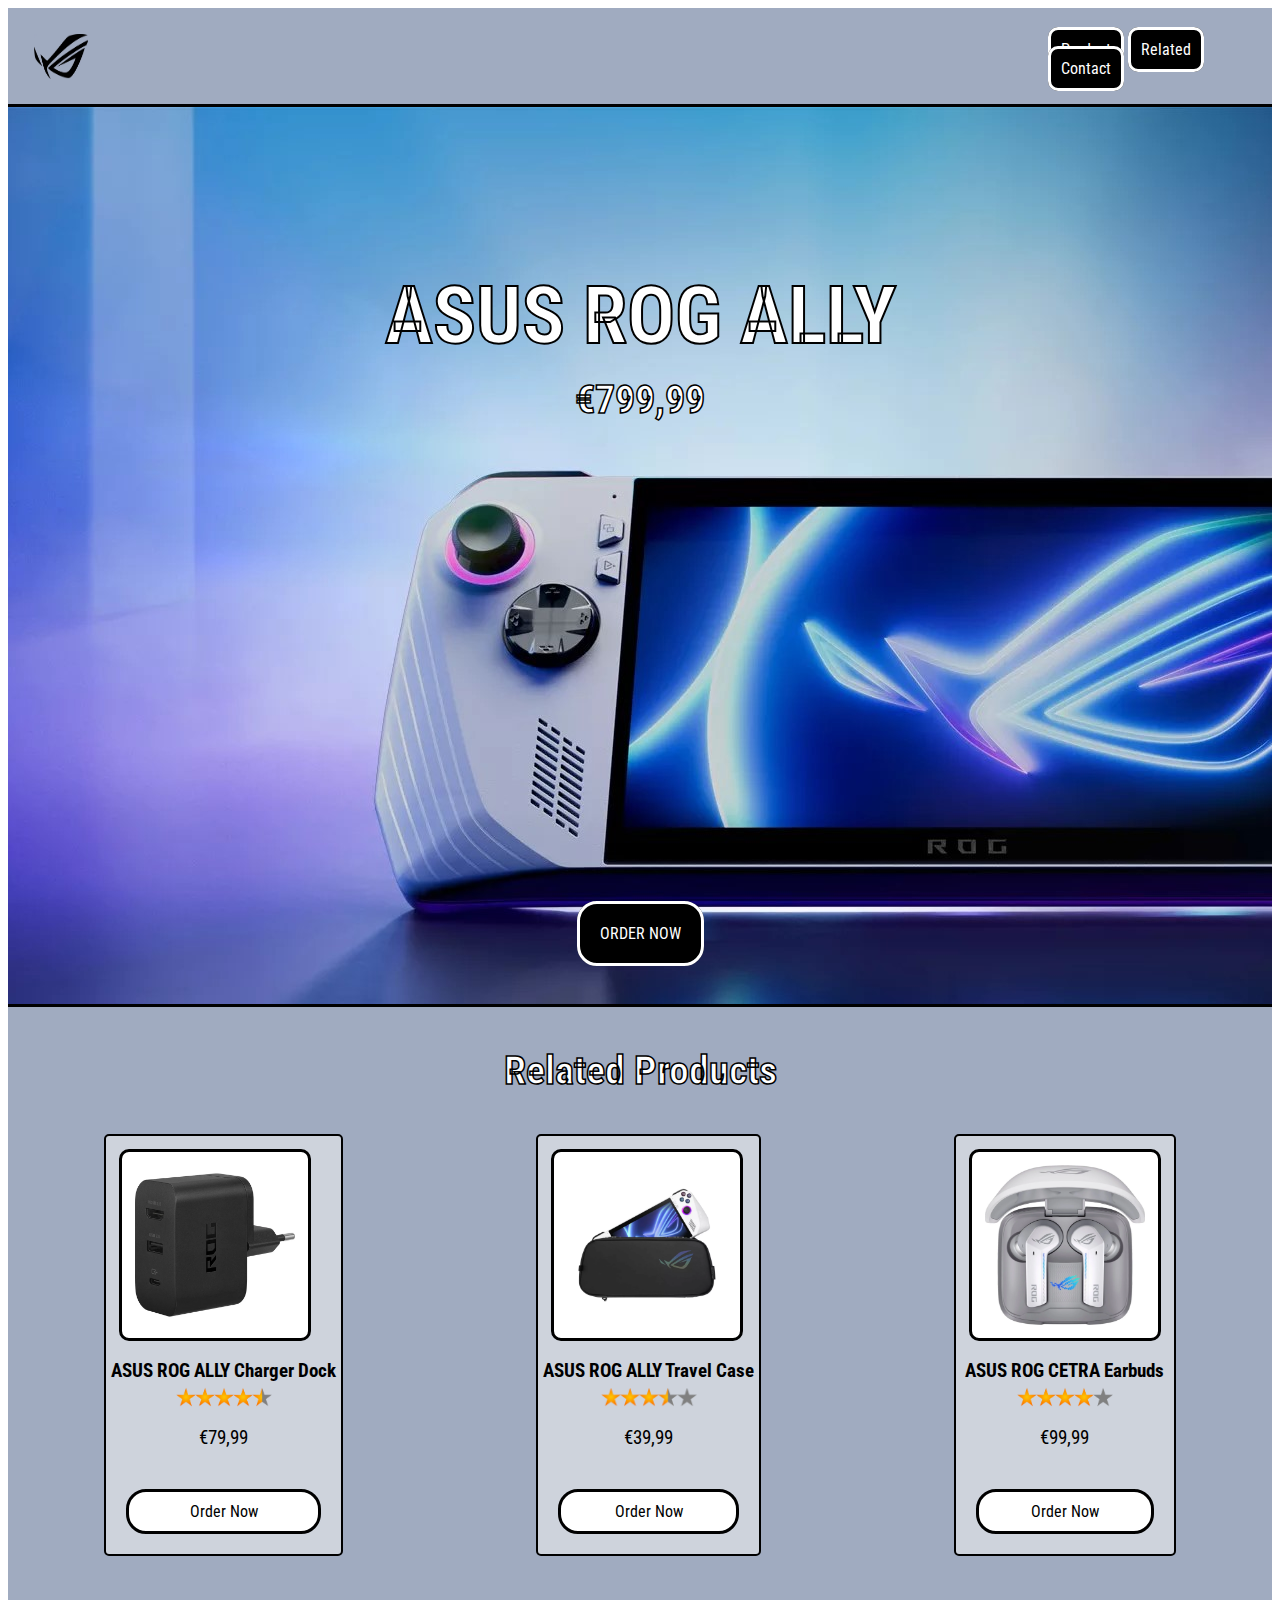
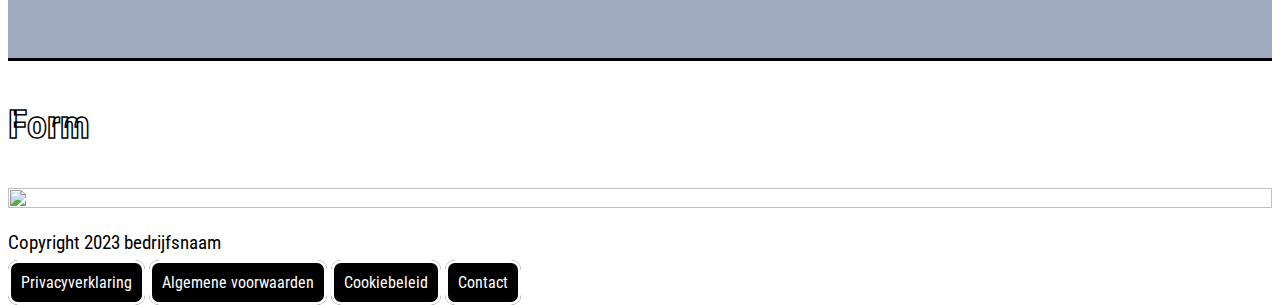
==== index.html @ 5f3e5cea "Add files via upload" ====
<!DOCTYPE html>
<html lang="en">

<head>
    <meta charset="UTF-8">
    <meta name="viewport" content="width=device-width, initial-scale=1.0">
    <link rel="stylesheet" href="css/style.css">
    <title>Frontend-Eindopdracht</title>
</head>

<body>

    <main>

        <nav>
            <div class="navImage">
                <img src="./images/LOGO3.webp" alt="logo">
            </div>
            <div class="navLink">
                <a href="#product">Product</a>
                <a href="#related">Related</a>
                <a href="#contact">Contact</a>
            </div>
        </nav>

        <header id="product">
            <div class="headerContents">
                <h1>ASUS ROG ALLY</h1>
                <h2>€799,99</h2>
            </div>
            <div class="headerLinks">
                <a href="#" class="orderButton">ORDER NOW</a>
            </div>
        </header>

        <section class="subheading" id="related">
            <h3>Related Products</h3>
            <section class="productCards">
                <div class="card">
                    <div class="relatedImage">
                        <img src="./images/ROGCHARGER.webp" alt="charger">
                    </div>
                    <h4>ASUS ROG ALLY Charger Dock</h3>
                        <img src="./images/STAR45.webp" alt="stars" class="stars">
                        <p>€79,99</p>
                        <a href="#" class="relatedOrder">Order Now</a>

                </div>
                <div class="card">
                    <div class="relatedImage">
                        <img src="./images/ROGCASE.webp" alt="case">
                    </div>
                    <h4>ASUS ROG ALLY Travel Case</h3>
                        <img src="./images/STAR35.webp" alt="stars" class="stars">
                        <p>€39,99</p>
                        <a href="#" class="relatedOrder">Order Now</a>

                </div>
                <div class="card">
                    <div class="relatedImage">
                        <img src="./images/ROGCETRA.webp" alt="earbuds">
                    </div>
                    <h4>ASUS ROG CETRA Earbuds</h3>
                        <img src="./images/STAR40.webp" alt="stars" class="stars">
                        <p>€99,99</p>
                        <a href="#" class="relatedOrder">Order Now</a>
                </div>
            </section>
        </section>

        <section class="form" id="contact">
            <h3>Form</h3>
            <form action=""></form>
        </section>

        <footer>
            <img src="" alt="">
            <p>Copyright 2023 bedrijfsnaam</p>
            <a href="#">Privacyverklaring</a>
            <a href="#">Algemene voorwaarden</a>
            <a href="#">Cookiebeleid</a>
            <a href="#">Contact</a>
        </footer>

    </main>

</body>

</html>
---- css/style.css ----
/*Font from Google Fonts*/
@import url('https://fonts.googleapis.com/css2?family=Roboto&family=Roboto+Condensed:wght@700&display=swap');

/*Border-Box for correct layout*/
* {
    box-sizing: border-box;
    font-family: 'Roboto Condensed', sans-serif;
}

/*Desktop*/
@media (width >=480px) {
    h1 {
        margin-top: 0px;
        margin-bottom: 1vw;
        font-size: 5rem;
        color: rgba(255, 255, 255, 1);
        -webkit-text-stroke: 2px black;
    }

    h2 {
        margin-top: 0px;
        font-size: 2.5rem;
        color: rgba(255, 255, 255, 1);
        -webkit-text-stroke: 1.5px black;
    }

    h3 {
        font-size: 2.5rem;
        color: rgba(255, 255, 255, 1);
        -webkit-text-stroke: 1.5px black;
    }

    h4 {
        margin: 5px;
        font-size: 1.2rem;
        color: rgba(0, 0, 0, 1);
    }

    p {
        font-size: 1.2rem;
        color: rgba(0, 0, 0, 1);
    }

    nav {
        display: flex;
        flex-direction: row;
        padding: 2vw;
        background-color: rgba(160, 171, 192, 1);
        border-bottom: solid;
        border-width: 3px;
        border-color: rgb(0, 0, 0);
    }

    img {
        width: 100%;
        height: 100%;
    }

    .navImage {
        width: 5vw;
        height: 5vh;
    }

    a {
        padding: 10px;
        text-decoration: none;
        border: solid;
        border-radius: 10px;
        border-color: rgba(255, 255, 255, 1);
        color: rgba(255, 255, 255, 1);
        background-color: rgba(0, 0, 0, 1);
    }

    a:hover {
        padding: 10px;
        text-decoration: none;
        border: solid;
        border-radius: 10px;
        border-color: rgba(0, 0, 0, 1);
        color: rgba(0, 0, 0, 1);
        background-color: rgba(255, 255, 255, 1);
    }

    .navLink {
        margin-left: 75vw;
        margin-top: 0.5vw;
    }

    header {
        background-image: url(../images/ROGALLY2.webp);
        width: 98, 5vw;
        height: 100vh;
        border-bottom: solid;
        border-width: 3px;
        border-color: rgba(0, 0, 0, 1);
    }

    .headerContents {
        color: rgba(255, 255, 255, 1);
        text-align: center;
        padding-top: 18vh;
    }

    .headerLinks {
        color: rgba(255, 255, 255, 1);
        text-align: center;
        padding-top: 52vh;
    }

    .orderButton {
        padding: 20px;
        text-decoration: none;
        border: solid;
        border-radius: 20px;
        border-color: rgba(255, 255, 255, 1);
        color: rgba(255, 255, 255, 1);
        background-color: rgba(0, 0, 0, 1);
    }


    .orderButton:hover {
        padding: 20px;
        text-decoration: none;
        border: solid;
        border-radius: 20px;
        border-color: rgba(0, 0, 0, 1);
        color: rgba(0, 0, 0, 1);
        background-color: rgba(255, 255, 255, 1);
    }

    .subheading {
        background-color: rgba(160, 171, 192, 1);
        display: flex;
        flex-direction: column;
        text-align: center;
        border-bottom: solid;
        border-width: 3px;
        border-color: rgb(0, 0, 0);
    }

    .productCards {
        display: flex;
        flex-direction: row;
        justify-content: space-around;
        margin-bottom: 8vw;
    }

    .card {
        display: flex;
        flex-direction: column;
        border: solid;
        border-width: 2px;
        border-color: rgba(0, 0, 0, 1);
        border-radius: 5px;
        background-color: rgba(206, 211, 220, 1);
    }

    .card:hover {
        display: flex;
        flex-direction: column;
        border: solid;
        border-width: 2px;
        border-color: rgba(0, 0, 0, 1);
        border-radius: 5px;
        background-color: rgba(206, 211, 220, 1);
        box-shadow: rgba(0, 0, 0, 0.16) 0px 1px 4px, rgb(51, 51, 51) 0px 0px 0px 3px;

    }

    .relatedImage {
        width: 15vw;
        height: 15vw;
        padding: 1vw;
        margin: 1vw;
        border: solid;
        border-width: 3px;
        border-color: rgba(0, 0, 0, 1);
        border-radius: 10px;
        background-color: rgba(255, 255, 255, 1);
    }

    .stars {
        width: 7.5vw;
        align-self: center;
    }

    .relatedOrder {
        margin: 20px;
        text-decoration: none;
        border: solid;
        border-radius: 20px;
        border-color: rgba(0, 0, 0, 1);
        color: rgba(0, 0, 0, 1);
        background-color: rgba(255, 255, 255, 1);
    }

    .relatedOrder:hover {
        margin: 20px;
        text-decoration: none;
        border: solid;
        border-radius: 20px;
        border-color: rgba(255, 255, 255, 1);
        color: rgba(255, 255, 255, 1);
        background-color: rgba(0, 0, 0, 1);
    }
}

/*Mobile*/
@media (width <=480px) {}
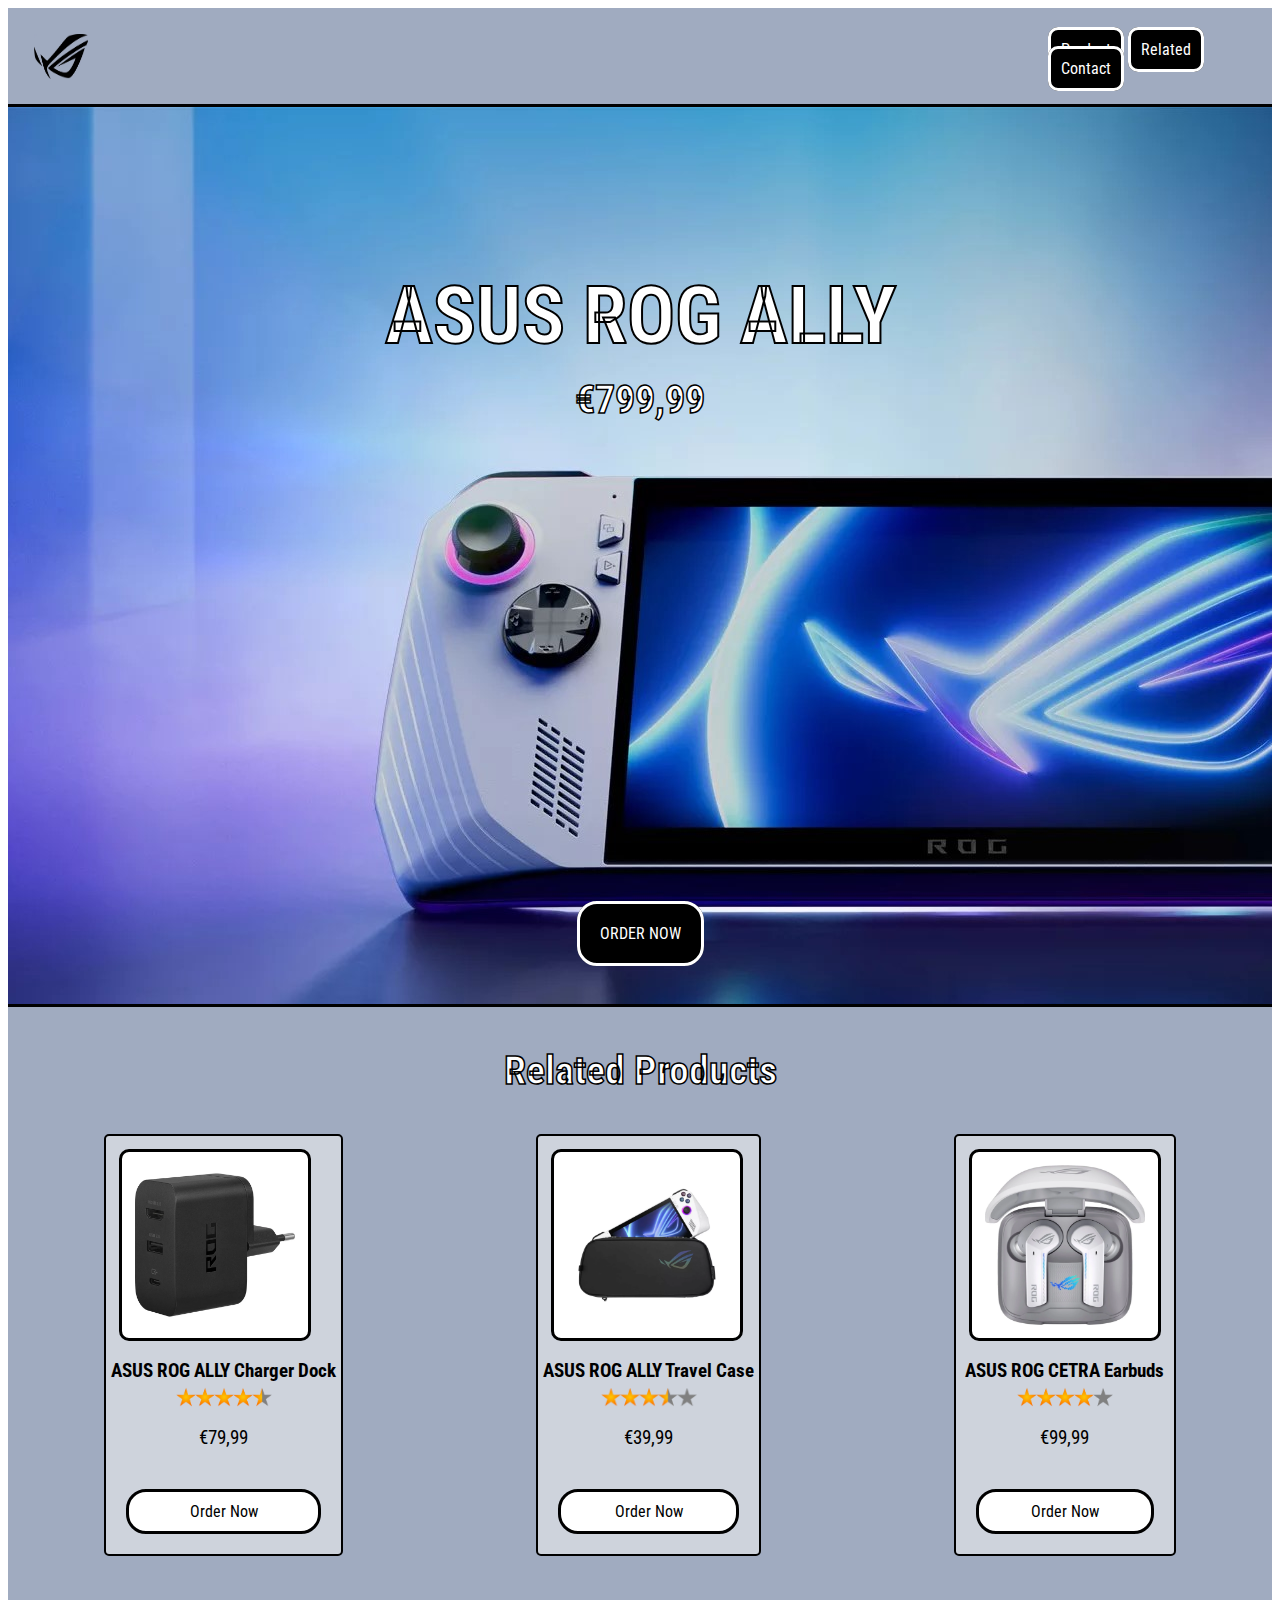
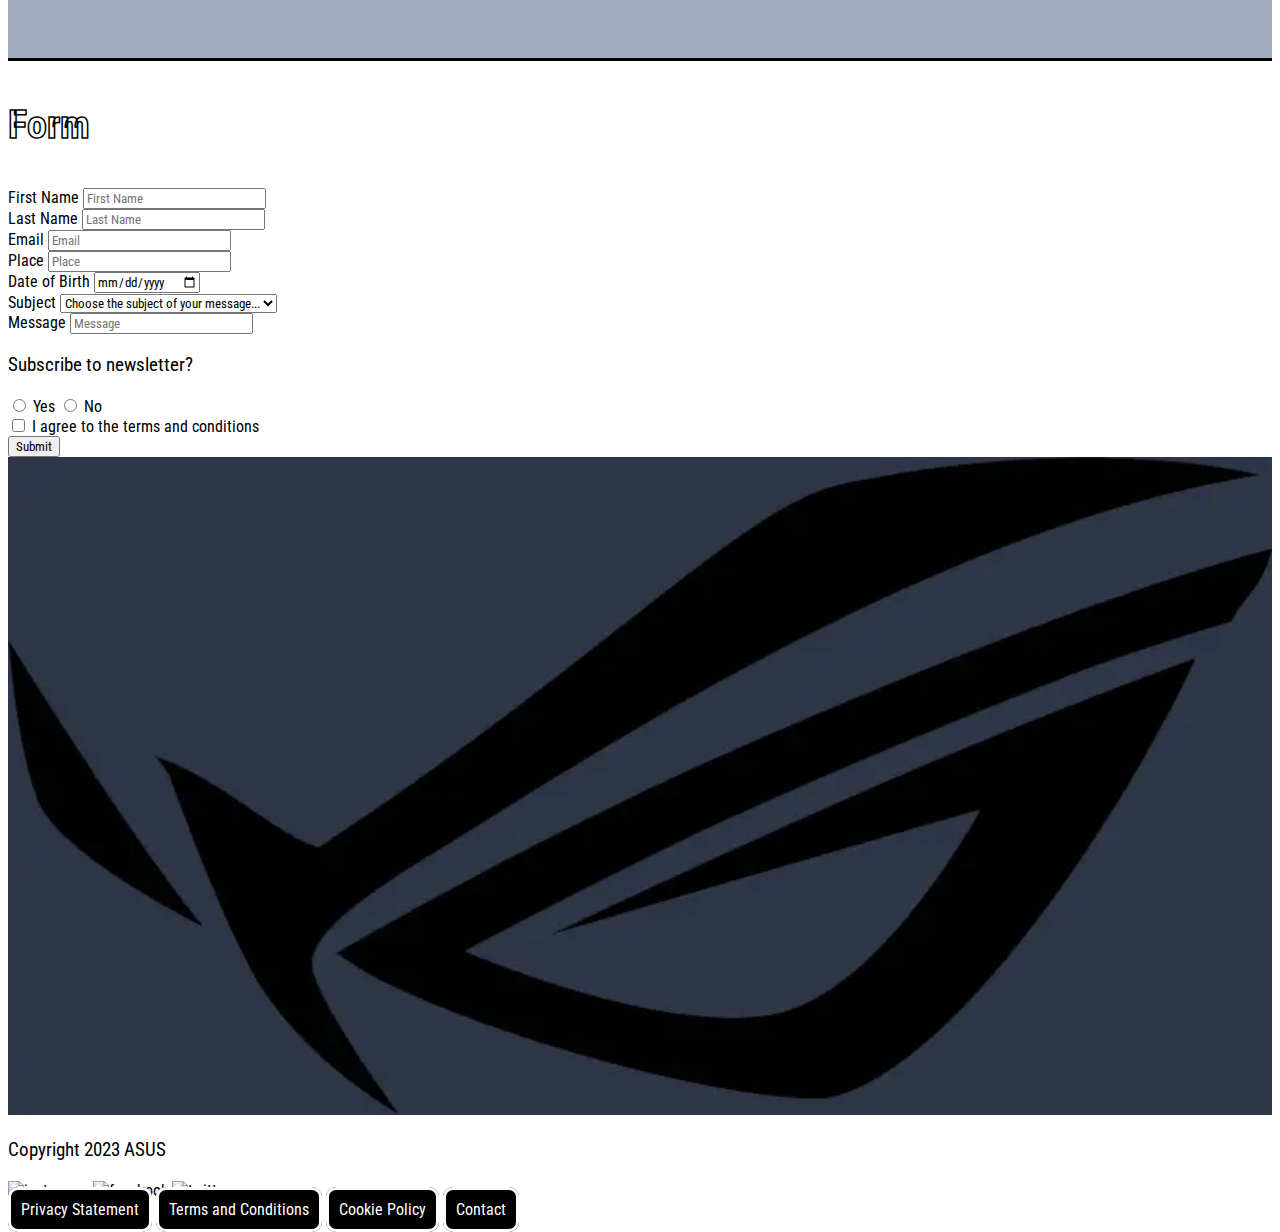
==== commit 0e3de7a7: "Update index.html" ====
--- a/index.html
+++ b/index.html
@@ -69,21 +69,90 @@
         </section>
 
         <section class="form" id="contact">
-            <h3>Form</h3>
-            <form action=""></form>
+            <h3 class="formTitle">Form</h3>
+            <div class="completeForm">
+                <form action="">
+                    <div class="firstRow">
+                        <div class="input">
+                            <label for="firstname">First Name</label>
+                            <input required type="text" placeholder="First Name" class="inputbox">
+                        </div>
+                        <div class="input" id="secondBlock">
+                            <label for="lastname">Last Name</label>
+                            <input required type="text" placeholder="Last Name" class="inputbox">
+                        </div>
+                    </div>
+                    <div class="secondRow">
+                        <div class="input">
+                            <label for="email">Email</label>
+                            <input required type="email" id="email" class="email" placeholder="Email" name="email"
+                                class="inputbox">
+                        </div>
+                    </div>
+                    <div class="thirdRow">
+                        <div class="input">
+                            <label for="place">Place</label>
+                            <input required type="text" placeholder="Place">
+                        </div>
+                        <div class="input" id="secondBlock">
+                            <label for="date">Date of Birth</label>
+                            <input required type="date" id="date" name="date">
+                        </div>
+                    </div>
+                    <div class="fourthRow">
+                        <label for="topic">Subject</label>
+                        <select required id="subject" name="subject" class="subject">
+                            <option value="" disabled selected>Choose the subject of your message...</option>
+                            <option value="question">Question</option>
+                            <option value="complaint">Complaint</option>
+                            <option value="feedback">Feedback</option>
+                            <option value="other">Other</option>
+                        </select>
+                    </div>
+                    <div class="fifthRow">
+                        <label for="message">Message</label>
+                        <input required type="text" name="message" id="message" placeholder="Message" class="message">
+                    </div>
+                    <div class="sixthRow">
+                        <p class="subscribe">Subscribe to newsletter?</p>
+                        <input required type="radio" id="subscribe" class="subscribe" name="subscribe" value="yes">
+                        <label for="yes">Yes</label>
+                        <input required type="radio" id="subject" name="subscribe" value="no">
+                        <label for="no">No</label>
+                    </div>
+                    <div class="seventhRow">
+                        <input required type="checkbox" id="terms" class="terms" name="terms" value="terms">
+                        <label for="terms">I agree to the terms and conditions</label>
+                    </div>
+                    <div>
+                        <button type="submit" class="submitButton">Submit</button>
+                    </div>
+                </form>
+            </div>
         </section>
 
         <footer>
-            <img src="" alt="">
-            <p>Copyright 2023 bedrijfsnaam</p>
-            <a href="#">Privacyverklaring</a>
-            <a href="#">Algemene voorwaarden</a>
-            <a href="#">Cookiebeleid</a>
-            <a href="#">Contact</a>
+            <section class="footerLeft">
+                <div class="footerImage">
+                    <img src="./images/LOGO2.webp" alt="logo">
+                </div>
+                <p>Copyright 2023 ASUS</p>
+                <div class="footerLogo">
+                    <img src="./images/INSTAGRAM.webp" alt="instagram" class="footerLogoImage">
+                    <img src="./images/FACEBOOK.webp" alt="facebook" class="footerLogoImage">
+                    <img src="./images/TWITTER.webp" alt="twitter" class="footerLogoImage">
+                </div>
+            </section>
+            <section class="footerRight">
+                <a href="#" id="footerLink">Privacy Statement</a>
+                <a href="#" id="footerLink">Terms and Conditions</a>
+                <a href="#" id="footerLink">Cookie Policy</a>
+                <a href="#" id="footerLink">Contact</a>
+            </section>
         </footer>
 
     </main>
 
 </body>
 
-</html>+</html>
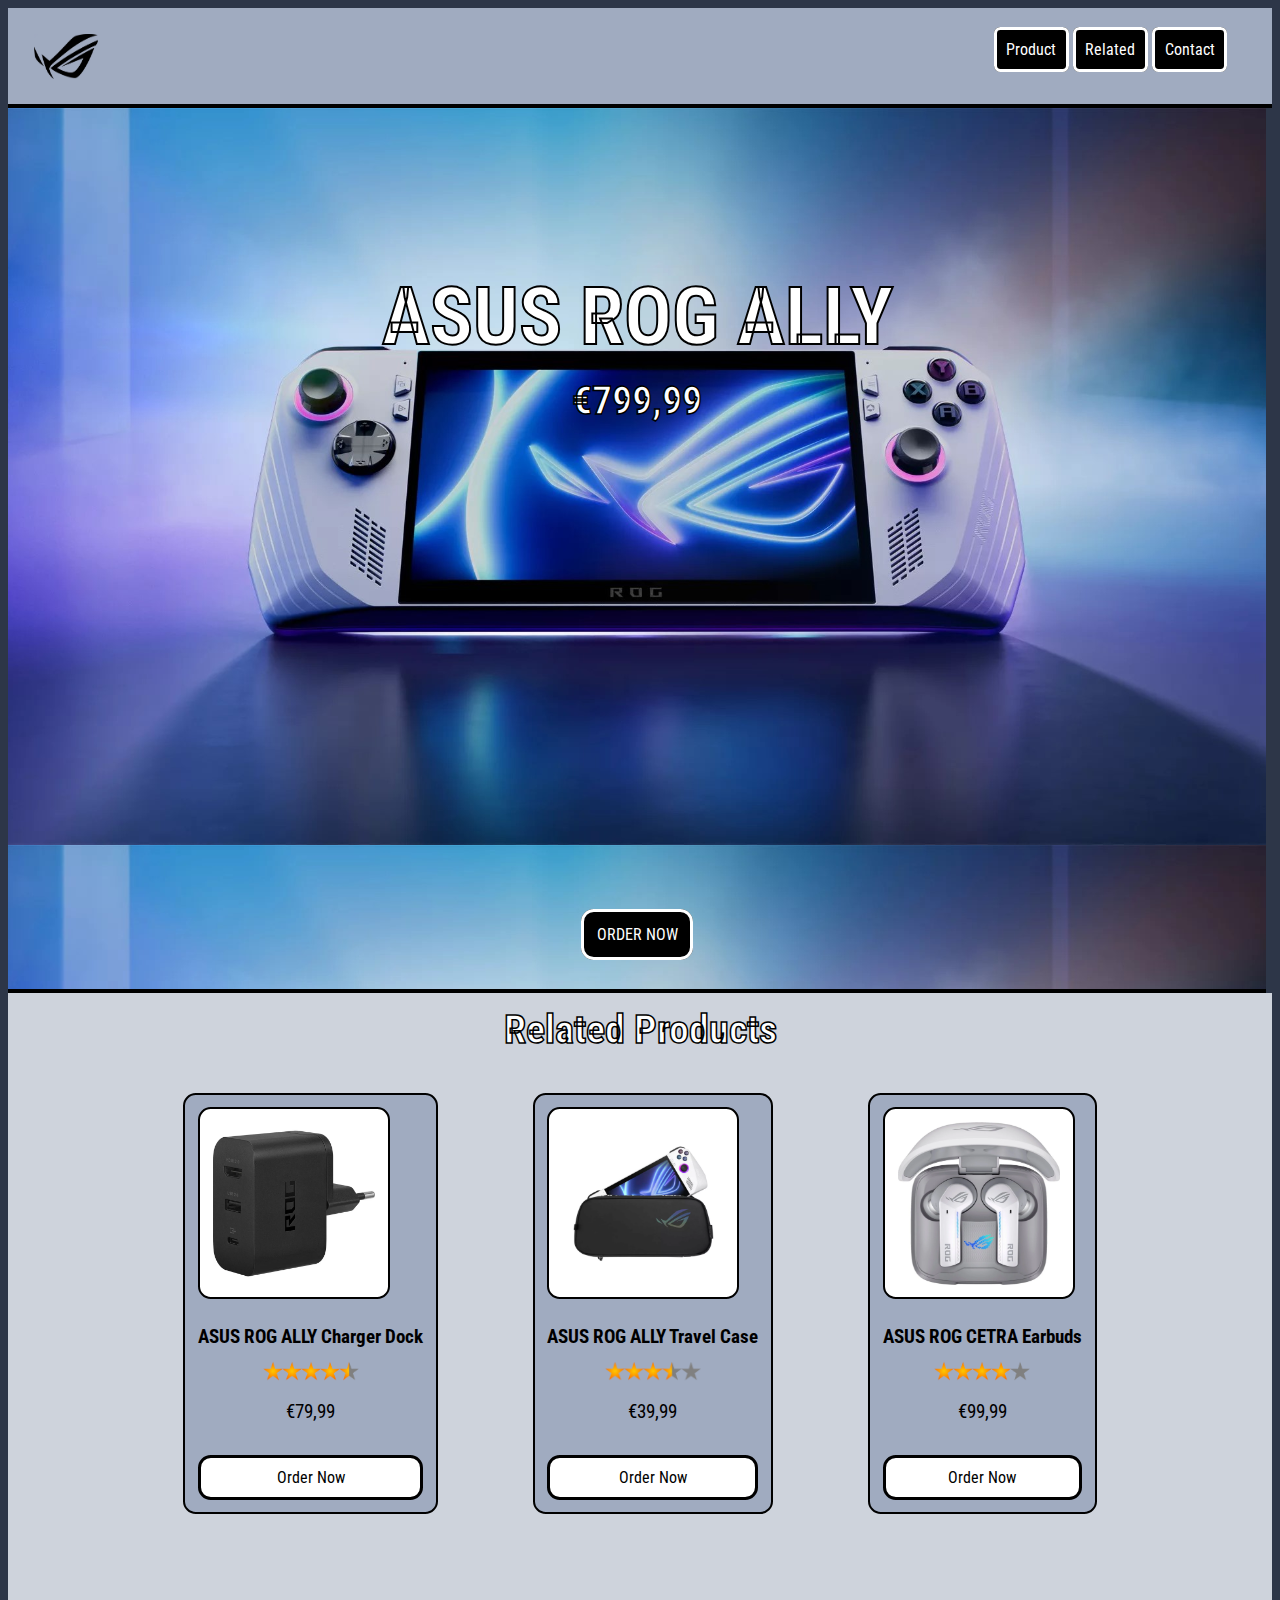
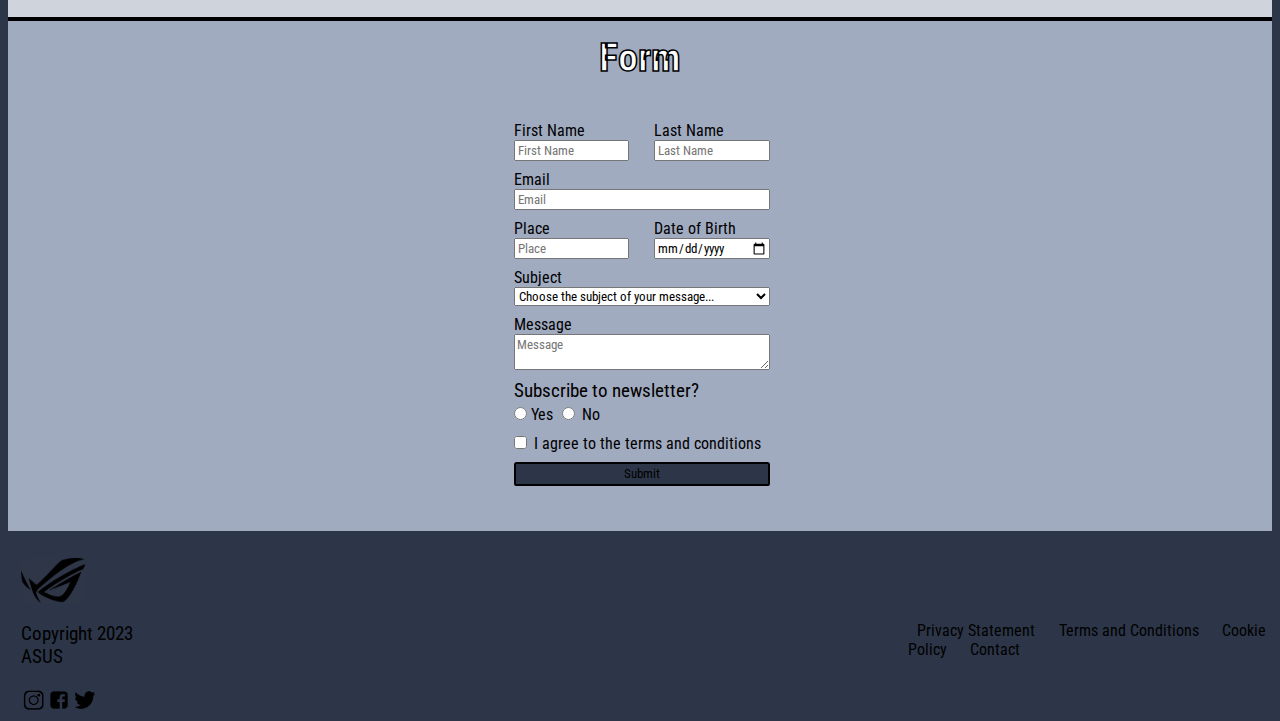
==== commit 02ab066e: "Update index.html" ====
--- a/index.html
+++ b/index.html
@@ -111,7 +111,7 @@
                     </div>
                     <div class="fifthRow">
                         <label for="message">Message</label>
-                        <input required type="text" name="message" id="message" placeholder="Message" class="message">
+                        <textarea required name="message" id="message" placeholder="Message" class="message"></textarea>
                     </div>
                     <div class="sixthRow">
                         <p class="subscribe">Subscribe to newsletter?</p>
--- a/css/style.css
+++ b/css/style.css
@@ -9,8 +9,12 @@
 
 /*Desktop*/
 @media (width >=480px) {
+    body {
+        background-color: rgba(45, 54, 72, 1);
+    }
+
     h1 {
-        margin-top: 0px;
+        margin-top: 0;
         margin-bottom: 1vw;
         font-size: 5rem;
         color: rgba(255, 255, 255, 1);
@@ -18,20 +22,22 @@
     }
 
     h2 {
-        margin-top: 0px;
+        margin-top: 0;
         font-size: 2.5rem;
         color: rgba(255, 255, 255, 1);
         -webkit-text-stroke: 1.5px black;
     }
 
     h3 {
+        margin-top: 0;
+        padding-top: 1vw;
         font-size: 2.5rem;
         color: rgba(255, 255, 255, 1);
         -webkit-text-stroke: 1.5px black;
     }
 
     h4 {
-        margin: 5px;
+        margin: 1vw;
         font-size: 1.2rem;
         color: rgba(0, 0, 0, 1);
     }
@@ -47,7 +53,7 @@
         padding: 2vw;
         background-color: rgba(160, 171, 192, 1);
         border-bottom: solid;
-        border-width: 3px;
+        border-width: 0.5vh;
         border-color: rgb(0, 0, 0);
     }
 
@@ -62,36 +68,38 @@
     }
 
     a {
-        padding: 10px;
-        text-decoration: none;
-        border: solid;
-        border-radius: 10px;
+        padding: 0.75vw;
+        text-decoration: none;
+        border: solid;
+        border-radius: 0.5vw;
         border-color: rgba(255, 255, 255, 1);
         color: rgba(255, 255, 255, 1);
         background-color: rgba(0, 0, 0, 1);
+        transition: all 0.2s ease-out;
     }
 
     a:hover {
-        padding: 10px;
-        text-decoration: none;
-        border: solid;
-        border-radius: 10px;
+        padding: 0.75vw;
+        text-decoration: none;
+        border: solid;
+        border-radius: 0.5vw;
         border-color: rgba(0, 0, 0, 1);
         color: rgba(0, 0, 0, 1);
         background-color: rgba(255, 255, 255, 1);
     }
 
     .navLink {
-        margin-left: 75vw;
+        margin-left: 70vw;
         margin-top: 0.5vw;
     }
 
     header {
         background-image: url(../images/ROGALLY2.webp);
-        width: 98, 5vw;
-        height: 100vh;
+        background-size: 100% auto;
+        width: 98.3vw;
+        height: 98.3vh;
         border-bottom: solid;
-        border-width: 3px;
+        border-width: 0.5vh;
         border-color: rgba(0, 0, 0, 1);
     }
 
@@ -108,34 +116,35 @@
     }
 
     .orderButton {
-        padding: 20px;
-        text-decoration: none;
-        border: solid;
-        border-radius: 20px;
+        padding: 1vw;
+        text-decoration: none;
+        border: solid;
+        border-radius: 1vw;
         border-color: rgba(255, 255, 255, 1);
         color: rgba(255, 255, 255, 1);
         background-color: rgba(0, 0, 0, 1);
     }
 
-
     .orderButton:hover {
-        padding: 20px;
-        text-decoration: none;
-        border: solid;
-        border-radius: 20px;
+        padding: 1vw;
+        text-decoration: none;
+        border: solid;
+        border-radius: 1vw;
         border-color: rgba(0, 0, 0, 1);
         color: rgba(0, 0, 0, 1);
         background-color: rgba(255, 255, 255, 1);
     }
 
     .subheading {
-        background-color: rgba(160, 171, 192, 1);
+        background-color: rgba(206, 211, 220, 1);
         display: flex;
         flex-direction: column;
         text-align: center;
         border-bottom: solid;
-        border-width: 3px;
+        border-width: 0.5vh;
         border-color: rgb(0, 0, 0);
+        padding-left: 10vw;
+        padding-right: 10vw;
     }
 
     .productCards {
@@ -149,22 +158,23 @@
         display: flex;
         flex-direction: column;
         border: solid;
-        border-width: 2px;
-        border-color: rgba(0, 0, 0, 1);
-        border-radius: 5px;
-        background-color: rgba(206, 211, 220, 1);
+        border-width: 0.2vw;
+        border-color: rgba(0, 0, 0, 1);
+        border-radius: 1vw;
+        background-color: rgba(160, 171, 192, 1);
+        transition: all 0.1s ease-out;
     }
 
     .card:hover {
         display: flex;
         flex-direction: column;
         border: solid;
-        border-width: 2px;
-        border-color: rgba(0, 0, 0, 1);
-        border-radius: 5px;
-        background-color: rgba(206, 211, 220, 1);
+        border-width: 0.2vw;
+        border-color: rgba(0, 0, 0, 1);
+        border-radius: 1vw;
+        background-color: rgba(160, 171, 192, 1);
         box-shadow: rgba(0, 0, 0, 0.16) 0px 1px 4px, rgb(51, 51, 51) 0px 0px 0px 3px;
-
+        transform: scale(1.15);
     }
 
     .relatedImage {
@@ -173,9 +183,9 @@
         padding: 1vw;
         margin: 1vw;
         border: solid;
-        border-width: 3px;
-        border-color: rgba(0, 0, 0, 1);
-        border-radius: 10px;
+        border-width: 0.2vw;
+        border-color: rgba(0, 0, 0, 1);
+        border-radius: 1vw;
         background-color: rgba(255, 255, 255, 1);
     }
 
@@ -185,25 +195,191 @@
     }
 
     .relatedOrder {
-        margin: 20px;
-        text-decoration: none;
-        border: solid;
-        border-radius: 20px;
+        margin: 1vw;
+        text-decoration: none;
+        border: solid;
+        border-radius: 1vw;
         border-color: rgba(0, 0, 0, 1);
         color: rgba(0, 0, 0, 1);
         background-color: rgba(255, 255, 255, 1);
     }
 
     .relatedOrder:hover {
-        margin: 20px;
-        text-decoration: none;
-        border: solid;
-        border-radius: 20px;
+        margin: 1vw;
+        text-decoration: none;
+        border: solid;
+        border-radius: 1vw;
         border-color: rgba(255, 255, 255, 1);
         color: rgba(255, 255, 255, 1);
         background-color: rgba(0, 0, 0, 1);
     }
+
+    .form {
+        margin-top: 0;
+        background-color: rgba(160, 171, 192, 1);
+    }
+
+    footer {
+        background-color: rgba(45, 54, 72, 1);
+    }
+
+    .footerImage {
+        width: 5vw;
+        height: 5vh;
+    }
+
+    form {
+        display: flex;
+        flex-direction: column;
+        align-items: left;
+        margin-left: 40%;
+    }
+
+    .form {
+        background-color: rgba(160, 171, 192, 1);
+        padding-bottom: 5vh;
+    }
+
+    .completeForm {
+        align-items: center;
+    }
+
+
+    .formTitle {
+        text-align: center;
+    }
+
+    .input {
+        display: flex;
+        flex-direction: column;
+        width: 9vw;
+    }
+
+    #secondBlock {
+        margin-left: 2vw;
+    }
+
+    .email {
+        width: 20vw;
+    }
+
+    .subject {
+        width: 20vw;
+    }
+
+    .message {
+        width: 20vw;
+    }
+
+    .subscribe {
+        margin: 0;
+        padding-bottom: 0.2vh;
+    }
+
+    .terms {
+        margin-left: 0;
+    }
+
+    .firstRow {
+        display: flex;
+        flex-direction: row;
+        padding-bottom: 1vh;
+    }
+
+    .secondRow {
+        padding-bottom: 1vh;
+    }
+
+    .thirdRow {
+        display: flex;
+        flex-direction: row;
+        padding-bottom: 1vh;
+    }
+
+    .fourthRow {
+        padding-bottom: 1vh;
+        display: flex;
+        flex-direction: column;
+    }
+
+    .fifthRow {
+        padding-bottom: 0;
+        display: flex;
+        flex-direction: column;
+        padding-bottom: 1vh;
+    }
+
+    .sixthRow {
+        padding-bottom: 1vh;
+    }
+
+    .seventhRow {
+        padding-bottom: 1vh;
+    }
+
+    .submitButton {
+        background-color: rgba(45, 54, 72, 1);
+        border-style: solid;
+        border-color: rgba(0, 0, 0, 1);
+        border-width: 0.2vw;
+        border-radius: 0.2vw;
+        padding: 0.2vw;
+        width: 20vw;
+        transition: all 0.1s ease-out;
+    }
+
+    .submitButton:hover {
+        background-color: rgba(45, 54, 72, 1);
+        border-style: solid;
+        border-color: rgba(0, 0, 0, 1);
+        border-width: 0.2vw;
+        border-radius: 0.2vw;
+        padding: 0.2vw;
+        width: 20vw;
+        transform: scale(1.05);
+    }
+
+    footer {
+        display: flex;
+        flex-direction: row;
+        margin-top: 3vh;
+        margin-left: 1vw;
+    }
+
+    .footerLeft {
+        display: flex;
+        flex-direction: column;
+    }
+
+    .footerRight {
+        margin-top: 7vh;
+        margin-left: 60vw;
+    }
+
+    #footerLink {
+        background-color: transparent;
+        color: rgba(0, 0, 0, 1);
+        border: 0;
+    }
+
+    #footerLink:hover {
+        background-color: transparent;
+        color: rgba(0, 0, 0, 1);
+        border: 0;
+        text-decoration: underline;
+    }
+
+    .footerLogo {
+        display: flex;
+        flex-direction: row;
+    }
+
+    .footerLogoImage {
+        width: 2vw;
+        padding: 0.2vw;
+    }
+
 }
 
 /*Mobile*/
-@media (width <=480px) {}+@media (width <=480px) {}
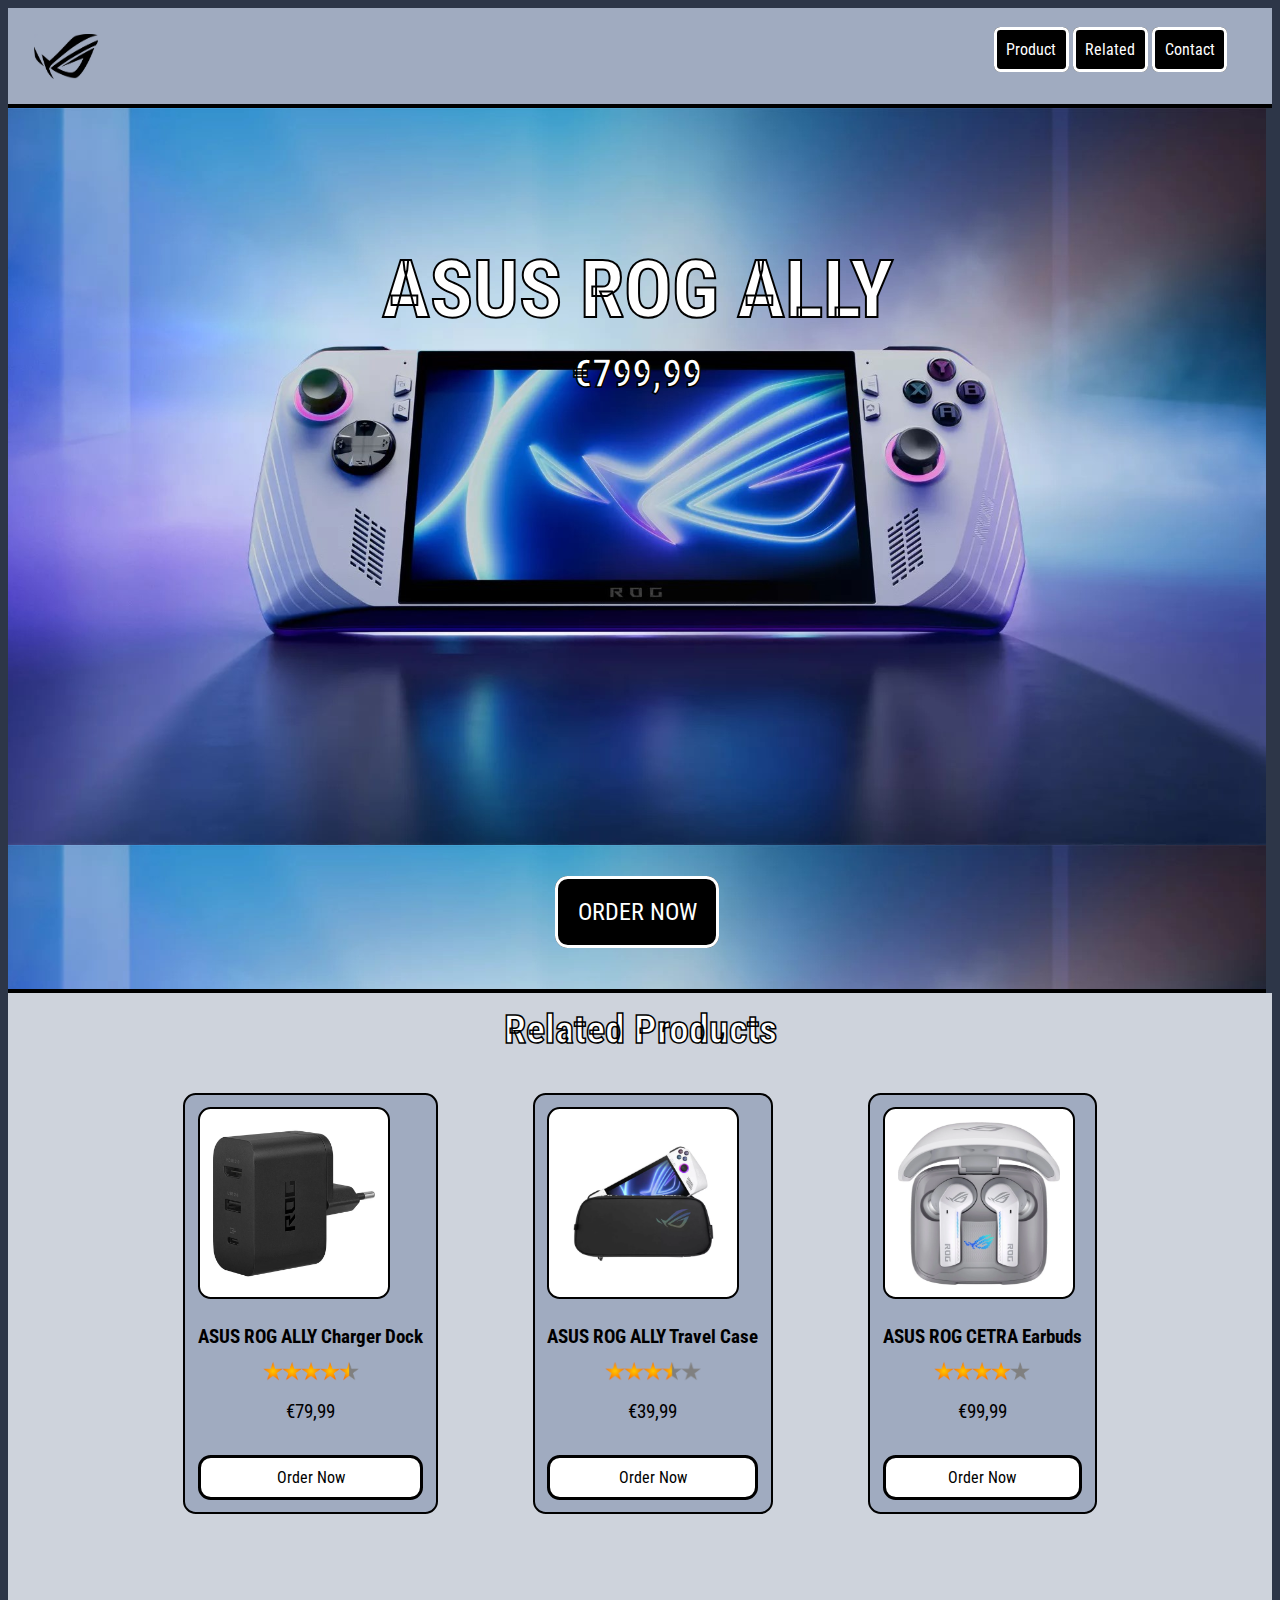
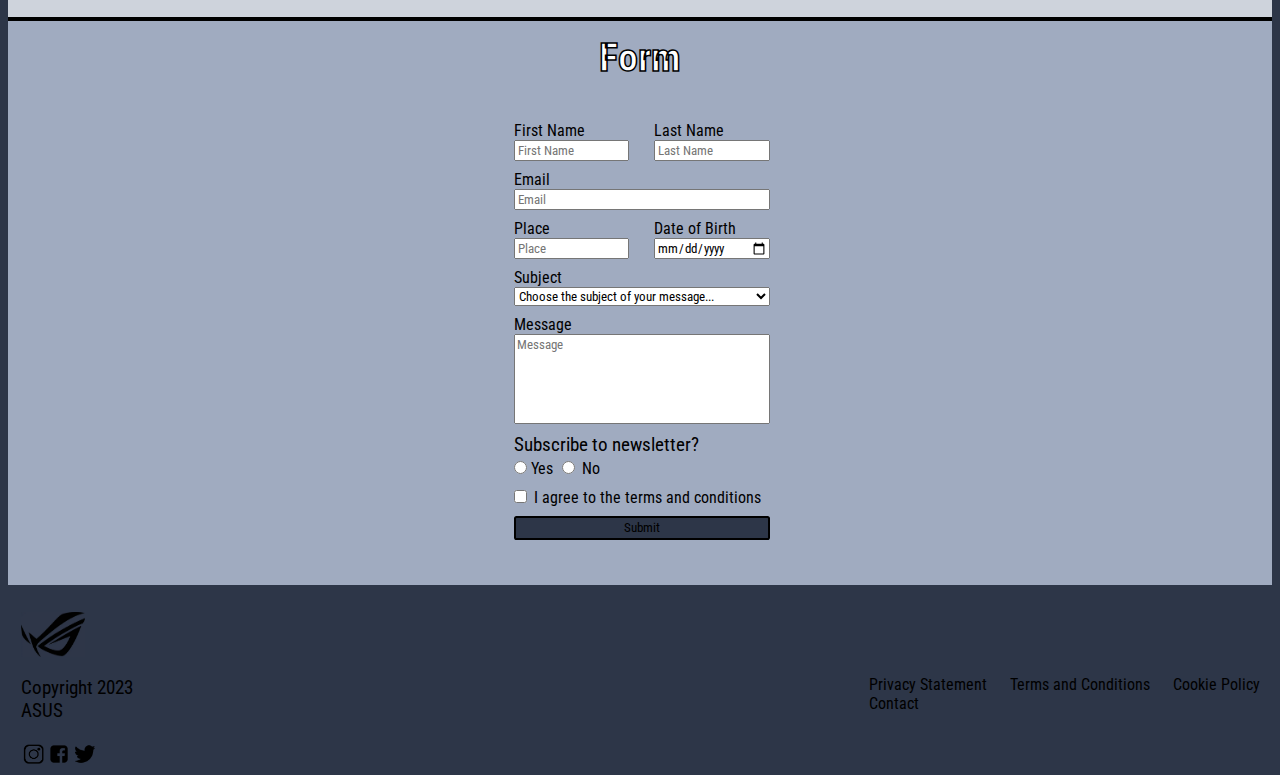
==== commit 126c2415: "Update index.html" ====
--- a/index.html
+++ b/index.html
@@ -136,7 +136,7 @@
                 <div class="footerImage">
                     <img src="./images/LOGO2.webp" alt="logo">
                 </div>
-                <p>Copyright 2023 ASUS</p>
+                <p id="copyright">Copyright 2023 ASUS</p>
                 <div class="footerLogo">
                     <img src="./images/INSTAGRAM.webp" alt="instagram" class="footerLogoImage">
                     <img src="./images/FACEBOOK.webp" alt="facebook" class="footerLogoImage">
--- a/css/style.css
+++ b/css/style.css
@@ -106,7 +106,7 @@
     .headerContents {
         color: rgba(255, 255, 255, 1);
         text-align: center;
-        padding-top: 18vh;
+        padding-top: 15vh;
     }
 
     .headerLinks {
@@ -116,7 +116,8 @@
     }
 
     .orderButton {
-        padding: 1vw;
+        padding: 1.5vw;
+        font-size: 1.5rem;
         text-decoration: none;
         border: solid;
         border-radius: 1vw;
@@ -126,7 +127,8 @@
     }
 
     .orderButton:hover {
-        padding: 1vw;
+        padding: 1.5vw;
+        font-size: 1.5rem;
         text-decoration: none;
         border: solid;
         border-radius: 1vw;
@@ -219,15 +221,6 @@
         background-color: rgba(160, 171, 192, 1);
     }
 
-    footer {
-        background-color: rgba(45, 54, 72, 1);
-    }
-
-    .footerImage {
-        width: 5vw;
-        height: 5vh;
-    }
-
     form {
         display: flex;
         flex-direction: column;
@@ -269,6 +262,8 @@
 
     .message {
         width: 20vw;
+        height: 10vh;
+        resize: none;
     }
 
     .subscribe {
@@ -344,6 +339,12 @@
         flex-direction: row;
         margin-top: 3vh;
         margin-left: 1vw;
+        background-color: rgba(45, 54, 72, 1);
+    }
+
+    .footerImage {
+        width: 5vw;
+        height: 5vh;
     }
 
     .footerLeft {
@@ -353,7 +354,7 @@
 
     .footerRight {
         margin-top: 7vh;
-        margin-left: 60vw;
+        margin-left: 55vw;
     }
 
     #footerLink {
@@ -382,4 +383,401 @@
 }
 
 /*Mobile*/
-@media (width <=480px) {}
+@media (width <=480px) {
+    body {
+        background-color: rgba(45, 54, 72, 1);
+    }
+
+    h1 {
+        margin-top: 0;
+        margin-bottom: 1vw;
+        font-size: 1.8rem;
+        color: rgba(255, 255, 255, 1);
+        -webkit-text-stroke: 2px black;
+    }
+
+    h2 {
+        margin-top: 0;
+        font-size: 1.2rem;
+        color: rgba(255, 255, 255, 1);
+        -webkit-text-stroke: 1.5px black;
+    }
+
+    h3 {
+        margin-top: 0;
+        padding-top: 3vw;
+        font-size: 1.8rem;
+        color: rgba(255, 255, 255, 1);
+        -webkit-text-stroke: 2px black;
+    }
+
+    h4 {
+        margin: 1vw;
+        font-size: 1rem;
+        color: rgba(0, 0, 0, 1);
+    }
+
+    p {
+        font-size: 1.2rem;
+        color: rgba(0, 0, 0, 1);
+        margin: 2vw;
+    }
+
+    nav {
+        display: flex;
+        flex-direction: column;
+        padding: 2vw;
+        background-color: rgba(160, 171, 192, 1);
+        border-bottom: solid;
+        border-width: 0.3vh;
+        border-color: rgb(0, 0, 0);
+    }
+
+    img {
+        width: 100%;
+        height: 100%;
+    }
+
+    .navImage {
+        align-self: center;
+        padding: 1vw;
+        width: 40vw;
+        height: 10vh;
+    }
+
+    a {
+        padding: 0.75vw;
+        margin: 1vw;
+        text-decoration: none;
+        border: solid;
+        border-radius: 2vw;
+        border-color: rgba(255, 255, 255, 1);
+        color: rgba(255, 255, 255, 1);
+        background-color: rgba(0, 0, 0, 1);
+        transition: all 0.2s ease-out;
+    }
+
+    a:hover {
+        padding: 0.75vw;
+        margin: 1vw;
+        text-decoration: none;
+        border: solid;
+        border-radius: 2vw;
+        border-color: rgba(0, 0, 0, 1);
+        color: rgba(0, 0, 0, 1);
+        background-color: rgba(255, 255, 255, 1);
+    }
+
+    .navLink {
+        display: flex;
+        flex-direction: column;
+        text-align: center;
+        margin-left: 0vw;
+        margin-top: 0.5vw;
+        padding: 1vw;
+    }
+
+    header {
+        background-image: url(../images/ROGALLY2.webp);
+        background-size: cover;
+        background-position: center;
+        height: 40vh;
+        border-bottom: solid;
+        border-width: 0.3vh;
+        border-color: rgba(0, 0, 0, 1);
+    }
+
+    .headerContents {
+        color: rgba(255, 255, 255, 1);
+        text-align: center;
+        padding-top: 3.5vh;
+    }
+
+    .headerLinks {
+        color: rgba(255, 255, 255, 1);
+        text-align: center;
+        margin-top: 22.5vh;
+    }
+
+    .orderButton {
+        padding: 1.5vw;
+        font-size: 1rem;
+        text-decoration: none;
+        border: solid;
+        border-width: 0.5vw;
+        border-radius: 1vw;
+        border-color: rgba(255, 255, 255, 1);
+        color: rgba(255, 255, 255, 1);
+        background-color: rgba(0, 0, 0, 1);
+    }
+
+    .orderButton:hover {
+        padding: 1.5vw;
+        font-size: 1rem;
+        text-decoration: none;
+        border: solid;
+        border-width: 0.5vw;
+        border-radius: 1vw;
+        border-color: rgba(0, 0, 0, 1);
+        color: rgba(0, 0, 0, 1);
+        background-color: rgba(255, 255, 255, 1);
+    }
+
+    .subheading {
+        background-color: rgba(206, 211, 220, 1);
+        display: flex;
+        flex-direction: column;
+        text-align: center;
+        border-bottom: solid;
+        border-width: 0.3vh;
+        border-color: rgb(0, 0, 0);
+        padding-left: 10vw;
+        padding-right: 10vw;
+    }
+
+    .productCards {
+        display: flex;
+        flex-direction: column;
+        justify-content: space-around;
+        margin-bottom: 8vw;
+    }
+
+    .card {
+        display: flex;
+        flex-direction: column;
+        align-self: center;
+        width: 60vw;
+        height: 40vh;
+        border: solid;
+        border-width: 0.5vw;
+        border-color: rgba(0, 0, 0, 1);
+        border-radius: 5vw;
+        margin-bottom: 3vh;
+        background-color: rgba(160, 171, 192, 1);
+        transition: all 0.1s ease-out;
+    }
+
+    .card:hover {
+        display: flex;
+        flex-direction: column;
+        width: 60vw;
+        height: 40vh;
+        border: solid;
+        border-width: 0.5vw;
+        border-color: rgba(0, 0, 0, 1);
+        border-radius: 5vw;
+        margin-bottom: 3vh;
+        background-color: rgba(160, 171, 192, 1);
+        box-shadow: rgba(0, 0, 0, 0.16) 0px 1px 4px, rgb(51, 51, 51) 0px 0px 0px 3px;
+        transform: scale(1.05);
+    }
+
+    .relatedImage {
+        align-self: center;
+        width: 45vw;
+        height: 45vw;
+        padding: 1vw;
+        margin: 1vw;
+        border: solid;
+        border-width: 0.5vw;
+        border-color: rgba(0, 0, 0, 1);
+        border-radius: 1vw;
+        background-color: rgba(255, 255, 255, 1);
+    }
+
+    .stars {
+        width: 30vw;
+        height: 3vh;
+        align-self: center;
+    }
+
+    .relatedOrder {
+        width: 30vw;
+        align-self: center;
+        margin: 3vw;
+        text-decoration: none;
+        border: solid;
+        border-width: 0.7vw;
+        border-radius: 1.5vw;
+        border-color: rgba(0, 0, 0, 1);
+        color: rgba(0, 0, 0, 1);
+        background-color: rgba(255, 255, 255, 1);
+    }
+
+    .relatedOrder:hover {
+        width: 30vw;
+        align-self: center;
+        margin: 3vw;
+        text-decoration: none;
+        border: solid;
+        border-width: 0.7vw;
+        border-radius: 1.5vw;
+        border-color: rgba(255, 255, 255, 1);
+        color: rgba(255, 255, 255, 1);
+        background-color: rgba(0, 0, 0, 1);
+    }
+
+    .form {
+        margin-top: 0;
+        background-color: rgba(160, 171, 192, 1);
+    }
+
+
+    form {
+        display: flex;
+        flex-direction: column;
+        align-items: center;
+    }
+
+    .form {
+        background-color: rgba(160, 171, 192, 1);
+        padding-bottom: 5vh;
+    }
+
+    .formTitle {
+        text-align: center;
+    }
+
+    .input {
+        display: flex;
+        flex-direction: column;
+        width: 80vw;
+    }
+
+    .email {
+        width: 80vw;
+    }
+
+    .subject {
+        width: 80vw;
+    }
+
+    .message {
+        width: 80vw;
+        height: 10vh;
+        resize: none;
+    }
+
+    .subscribe {
+        margin: 0;
+        padding-bottom: 0.2vh;
+    }
+
+    .terms {
+        margin-left: 0;
+    }
+
+    .firstRow {
+        display: flex;
+        flex-direction: column;
+        padding-bottom: 1vh;
+    }
+
+    .secondRow {
+        padding-bottom: 1vh;
+    }
+
+    .thirdRow {
+        display: flex;
+        flex-direction: column;
+        padding-bottom: 1vh;
+    }
+
+    .fourthRow {
+        padding-bottom: 1vh;
+        display: flex;
+        flex-direction: column;
+    }
+
+    .fifthRow {
+        padding-bottom: 0;
+        display: flex;
+        flex-direction: column;
+        padding-bottom: 1vh;
+    }
+
+    .sixthRow {
+        margin-left: -35vw;
+        padding-bottom: 1vh;
+    }
+
+    .seventhRow {
+        margin-left: -22.5vw;
+        padding-bottom: 1vh;
+    }
+
+    .submitButton {
+        background-color: rgba(45, 54, 72, 1);
+        border-style: solid;
+        border-color: rgba(0, 0, 0, 1);
+        border-width: 0.6vw;
+        border-radius: 1.2vw;
+        padding: 1vw;
+        width: 80vw;
+        transition: all 0.1s ease-out;
+    }
+
+    .submitButton:hover {
+        background-color: rgba(45, 54, 72, 1);
+        border-style: solid;
+        border-color: rgba(0, 0, 0, 1);
+        border-width: 0.6vw;
+        border-radius: 1.2vw;
+        padding: 1vw;
+        width: 80vw;
+        transform: scale(1.05);
+    }
+
+    footer {
+        display: flex;
+        flex-direction: row;
+        margin-top: 3vh;
+        margin-left: 1vw;
+        background-color: rgba(45, 54, 72, 1);
+    }
+
+    .footerImage {
+        width: 25vw;
+        height: 6vh;
+    }
+
+    #copyright {
+        margin: 1vh 1vw 1vh 0;
+    }
+
+    .footerLeft {
+        display: flex;
+        flex-direction: column;
+        margin-left: 2vw;
+    }
+
+    .footerRight {
+        display: flex;
+        flex-direction: column;
+        margin-left: 15vw;
+    }
+
+    #footerLink {
+        background-color: transparent;
+        color: rgba(0, 0, 0, 1);
+        border: 0;
+    }
+
+    #footerLink:hover {
+        background-color: transparent;
+        color: rgba(0, 0, 0, 1);
+        border: 0;
+        text-decoration: underline;
+    }
+
+    .footerLogo {
+        display: flex;
+        flex-direction: row;
+    }
+
+    .footerLogoImage {
+        width: 8vw;
+        padding: 0.2vw;
+    }
+
+}
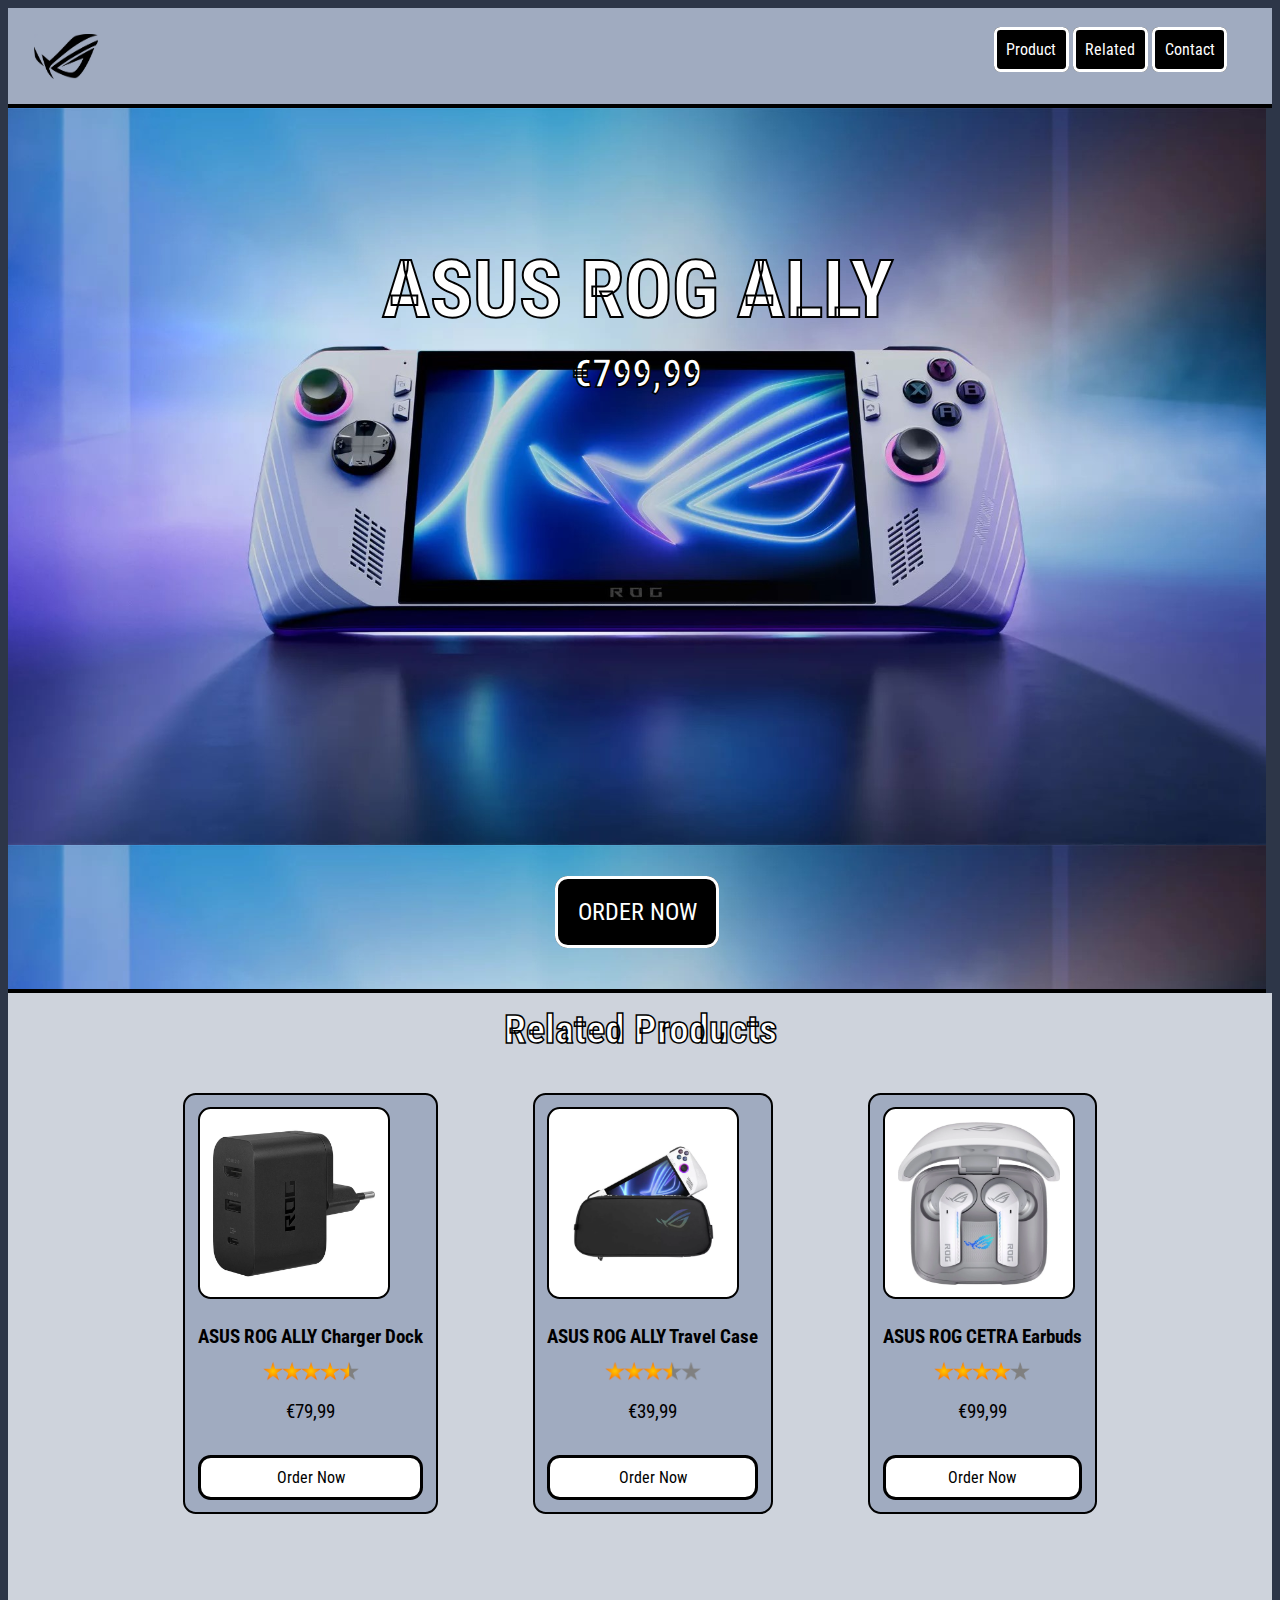
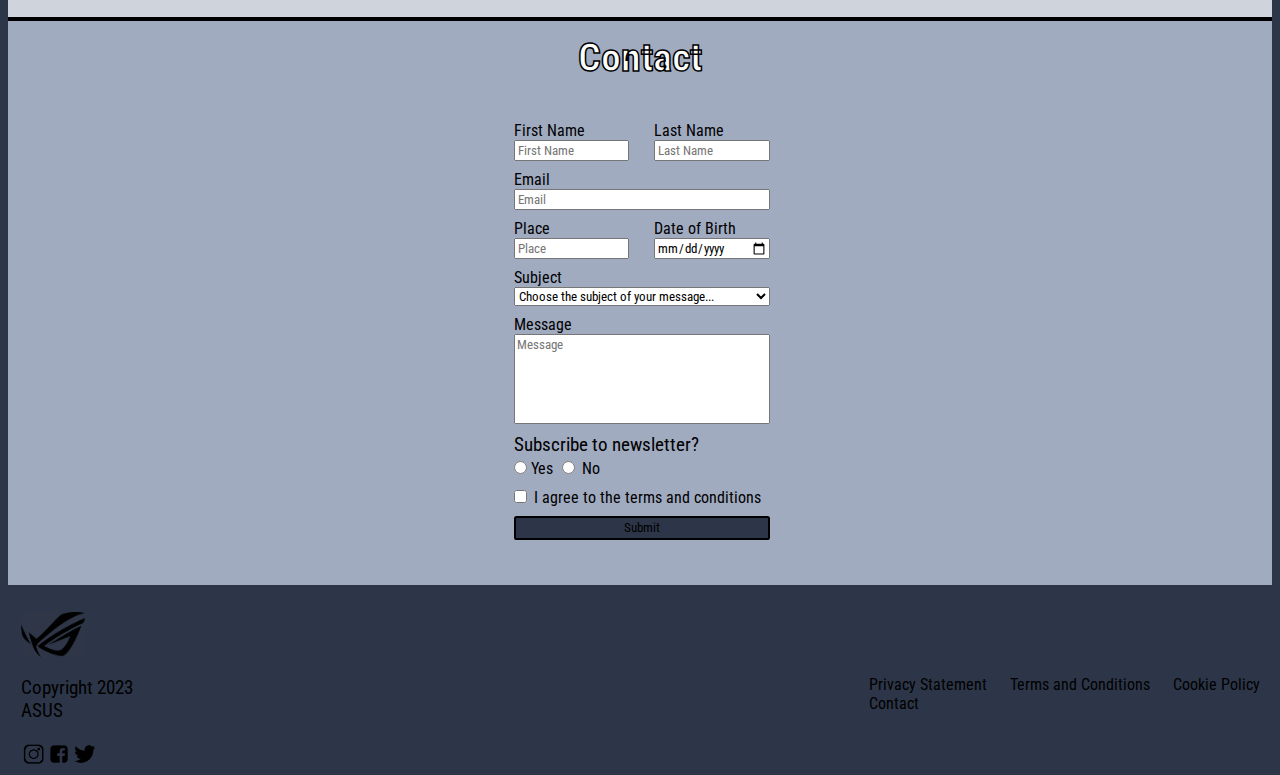
==== commit 12cb997b: "Update index.html" ====
--- a/index.html
+++ b/index.html
@@ -29,7 +29,7 @@
                 <h2>€799,99</h2>
             </div>
             <div class="headerLinks">
-                <a href="#" class="orderButton">ORDER NOW</a>
+                <a href="./link.html" target="_blank" class="orderButton">ORDER NOW</a>
             </div>
         </header>
 
@@ -43,7 +43,7 @@
                     <h4>ASUS ROG ALLY Charger Dock</h3>
                         <img src="./images/STAR45.webp" alt="stars" class="stars">
                         <p>€79,99</p>
-                        <a href="#" class="relatedOrder">Order Now</a>
+                        <a href="./link.html" target="_blank" class="relatedOrder">Order Now</a>
 
                 </div>
                 <div class="card">
@@ -53,7 +53,7 @@
                     <h4>ASUS ROG ALLY Travel Case</h3>
                         <img src="./images/STAR35.webp" alt="stars" class="stars">
                         <p>€39,99</p>
-                        <a href="#" class="relatedOrder">Order Now</a>
+                        <a href="./link.html" target="_blank" class="relatedOrder">Order Now</a>
 
                 </div>
                 <div class="card">
@@ -63,13 +63,13 @@
                     <h4>ASUS ROG CETRA Earbuds</h3>
                         <img src="./images/STAR40.webp" alt="stars" class="stars">
                         <p>€99,99</p>
-                        <a href="#" class="relatedOrder">Order Now</a>
+                        <a href="./link.html" target="_blank" class="relatedOrder">Order Now</a>
                 </div>
             </section>
         </section>
 
         <section class="form" id="contact">
-            <h3 class="formTitle">Form</h3>
+            <h3 class="formTitle">Contact</h3>
             <div class="completeForm">
                 <form action="">
                     <div class="firstRow">
@@ -144,10 +144,10 @@
                 </div>
             </section>
             <section class="footerRight">
-                <a href="#" id="footerLink">Privacy Statement</a>
-                <a href="#" id="footerLink">Terms and Conditions</a>
-                <a href="#" id="footerLink">Cookie Policy</a>
-                <a href="#" id="footerLink">Contact</a>
+                <a href="./link.html" target="_blank" id="footerLink">Privacy Statement</a>
+                <a href="./link.html" target="_blank" id="footerLink">Terms and Conditions</a>
+                <a href="./link.html" target="_blank" id="footerLink">Cookie Policy</a>
+                <a href="./link.html" target="_blank" id="footerLink">Contact</a>
             </section>
         </footer>
 
--- a/css/style.css
+++ b/css/style.css
@@ -380,6 +380,23 @@
         padding: 0.2vw;
     }
 
+    .wip {
+        margin-left: 12vw;
+        margin-top: 12vh;
+        width: 75vw;
+        height: 75vh;
+    }
+
+    .return {
+        display: flex;
+        flex-direction: column;
+        margin: 0;
+        text-align: center;
+        width: 75vw;
+        margin-left: 12vw;
+        margin-top: 1.2vh;
+    }
+
 }
 
 /*Mobile*/
@@ -780,4 +797,21 @@
         padding: 0.2vw;
     }
 
+    .wip {
+        margin-left: 2.5vw;
+        margin-top: 30vh;
+        width: 90vw;
+        height: 30vh;
+    }
+
+    .return {
+        display: flex;
+        flex-direction: column;
+        margin: 0;
+        text-align: center;
+        width: 90vw;
+        margin-left: 2.5vw;
+        margin-top: 1.2vh;
+    }
+
 }
